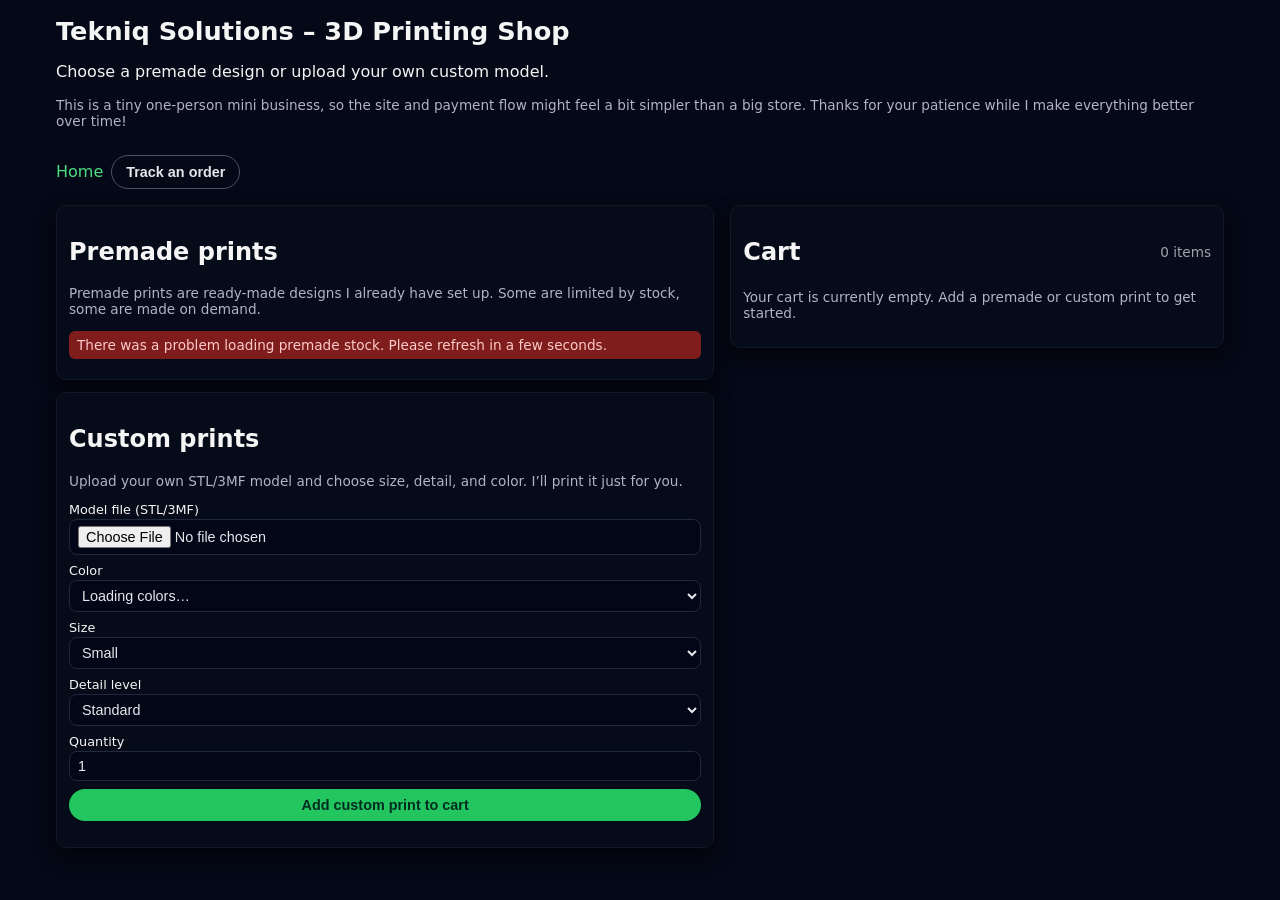
==== prints/index.html @ 1f6d51b4 "Remove maintenance.js script reference Removed the maintenance.js script reference from the HTML fil" ====
<!DOCTYPE html>
<html lang="en">
  <head>
    <meta charset="UTF-8" />
    <title>Tekniq Solutions – 3D Prints</title>
    <meta name="viewport" content="width=device-width, initial-scale=1" />
    <!-- file is in the SAME folder, so just style.css -->
    <link rel="stylesheet" href="style.css" />
  </head>
  <body>
    <div class="page">
      <header>
        <div class="header-top">
          <div>
            <h1>Tekniq Solutions – 3D Printing Shop</h1>
            <p>Choose a premade design or upload your own custom model.</p>
            <p class="helper-text small-header">
              This is a tiny one-person mini business, so the site and payment
              flow might feel a bit simpler than a big store. Thanks for your
              patience while I make everything better over time!
            </p>
          </div>
          <div class="header-actions">
            <a href="../" class="home-link">Home</a>
            <button id="open-tracking-btn" class="btn btn-ghost">
              Track an order
            </button>
          </div>
        </div>
      </header>

      <div class="grid">
        <!-- LEFT: Premade + Custom -->
        <main class="left-column">
          <!-- PREMADE INVENTORY -->
          <section class="card">
            <h2>Premade prints</h2>
            <p class="helper-text">
              Premade prints are ready-made designs I already have set up. Some
              are limited by stock, some are made on demand.
            </p>

            <div
              id="inventory-error"
              class="error-box"
              style="display: none;"
            >
              There was a problem loading premade stock. Please refresh in a
              few seconds.
            </div>

            <div id="premade-list"></div>
          </section>

          <!-- CUSTOM UPLOADS -->
          <section class="card">
            <h2>Custom prints</h2>
            <p class="helper-text">
              Upload your own STL/3MF model and choose size, detail, and color.
              I’ll print it just for you.
            </p>

            <div class="field-row">
              <label for="custom-file">Model file (STL/3MF)</label>
              <input
                type="file"
                id="custom-file"
                accept=".stl,.3mf,.obj,.zip"
              />
            </div>

            <div class="field-row">
              <label for="custom-color">Color</label>
              <select id="custom-color">
                <option value="">Loading colors…</option>
              </select>
            </div>

            <div class="field-row">
              <label for="custom-size">Size</label>
              <select id="custom-size">
                <option value="small">Small</option>
                <option value="medium">Medium (+$3)</option>
                <option value="large">Large (+$7)</option>
              </select>
            </div>

            <div class="field-row">
              <label for="custom-detail">Detail level</label>
              <select id="custom-detail">
                <option value="standard">Standard</option>
                <option value="high">High (+$2)</option>
                <option value="ultra">Ultra (+$5)</option>
              </select>
            </div>

            <div class="field-row">
              <label for="custom-qty">Quantity</label>
              <input
                type="number"
                id="custom-qty"
                value="1"
                min="1"
                step="1"
              />
            </div>

            <button id="add-custom-btn" class="btn btn-primary full-width">
              Add custom print to cart
            </button>

            <p id="custom-estimate-text" class="helper-text"></p>
          </section>
        </main>

        <!-- RIGHT: Cart + Contact -->
        <aside class="right-column">
          <section class="card cart-card">
            <div class="cart-header">
              <h2>Cart</h2>
              <span id="cart-count" class="cart-count">0 items</span>
            </div>

            <p id="empty-cart-note" class="helper-text">
              Your cart is currently empty. Add a premade or custom print to get
              started.
            </p>

            <div id="cart-items"></div>

            <div id="cart-summary" style="display: none;">
              <hr />

              <!-- SHIPPING INFO -->
              <div class="field-row">
                <label>Delivery</label>
                <p class="helper-text">
                  Shipping is available for all orders and is the default
                  delivery method. Local pickup in Worcester, MA may be
                  available for nearby customers by appointment only. To request
                  local pickup, mention it in the extra notes box when
                  submitting your order. Pickup details are provided after
                  purchase confirmation.
                </p>
                <input type="hidden" id="shipping-choice" value="shipping" />
              </div>

              <!-- EXPEDITE CHOICE -->
              <div class="field-row">
                <label for="expedite-choice">Order priority</label>
                <select id="expedite-choice">
                  <option value="none">
                    None (normal queue, no extra fee)
                  </option>
                  <option value="priority">
                    Priority – prints sooner (+ ~10%)
                  </option>
                  <option value="rush">Rush – ASAP (+ ~18%)</option>
                </select>
                <p class="helper-text">
                  Priority/rush fees help cover extra time, filament,
                  maintenance, and squeezing your print into my schedule sooner.
                </p>
              </div>

              <!-- PROMO CODE BOX -->
              <div class="promo-box">
                <label for="promo-code">Promo code</label>
                <div class="promo-row">
                  <input
                    type="text"
                    id="promo-code"
                    placeholder="Enter code"
                  />
                  <button
                    id="apply-promo-btn"
                    class="btn btn-primary"
                    type="button"
                  >
                    Apply
                  </button>
                  <button
                    id="clear-promo-btn"
                    class="btn btn-ghost"
                    type="button"
                  >
                    Clear
                  </button>
                </div>
                <!-- message directly under promo box -->
                <div id="promo-message" class="helper-text"></div>
              </div>

              <!-- SUMMARY ROWS -->
              <div class="summary-row">
                <span>Items subtotal</span>
                <span id="items-subtotal">$0.00</span>
              </div>

              <div
                class="summary-row"
                id="promo-row"
                style="display: none;"
              >
                <span>Promo discount</span>
                <span id="promo-discount-value"></span>
              </div>

              <div class="summary-row">
                <span>Shipping (estimate)</span>
                <span id="shipping-estimate">$0.00</span>
              </div>

              <div class="summary-row">
                <span>Expedite fee</span>
                <span id="expedite-fee">$0.00</span>
              </div>

              <div class="summary-row total">
                <strong>Total estimate</strong>
                <strong id="grand-total">$0.00</strong>
              </div>

              <hr />

              <!-- CUSTOMER INFO -->
              <h3>Contact & shipping</h3>

              <div class="field-row">
                <label for="customer-name">Name (required)</label>
                <input
                  type="text"
                  id="customer-name"
                  placeholder="Name for the order"
                  required
                />
              </div>

              <div class="field-row">
                <label for="customer-contact">Contact info (email or phone required)</label>
                <input
                  type="text"
                  id="customer-contact"
                  placeholder="Email or phone number"
                  required
                />
                <p class="helper-text">
                  I’ll use this to contact you about your order and send your
                  Square invoice.
                </p>
              </div>

              <div class="field-row">
                <label for="shipping-info">Shipping address (required)</label>
                <textarea
                  id="shipping-info"
                  rows="3"
                  placeholder="Full shipping address"
                  required
                ></textarea>
              </div>

              <div class="field-row">
                <label for="extra-notes">Extra notes (optional)</label>
                <textarea
                  id="extra-notes"
                  rows="3"
                  placeholder="Anything else I should know (deadlines, small tweaks, local pickup request in Worcester, MA, etc.)"
                ></textarea>
              </div>

              <!-- PAYMENT -->
              <h3>Payment</h3>
              <p class="helper-text">
                After you submit the order, I’ll send a Square invoice to the
                phone number or email you entered above.
              </p>

              <button
                id="submit-order-btn"
                class="btn btn-primary full-width"
                type="button"
              >
                Submit order
              </button>

              <p id="submit-message" class="helper-text"></p>
            </div>
          </section>
        </aside>
      </div>
    </div>

    <script src="script.js"></script>
  </body>
</html>
---- prints/style.css ----
/* ---- GLOBAL ---- */

* {
  box-sizing: border-box;
}

body {
  margin: 0;
  padding: 0;
  font-family: system-ui, -apple-system, BlinkMacSystemFont, "Segoe UI",
    sans-serif;
  background: #050816;
  color: #f5f5f5;
}

.page {
  max-width: 1200px;
  margin: 0 auto;
  padding: 16px;
}

/* ---- HEADER ---- */

header {
  margin-bottom: 16px;
}

.header-top {
  display: flex;
  align-items: flex-start;
  justify-content: space-between;
  gap: 12px;
  flex-wrap: wrap;
}

.header-top h1 {
  margin: 0 0 4px 0;
  font-size: 1.6rem;
}

.small-header {
  font-size: 0.85rem;
  color: #b3b3c7;
}

.header-actions {
  display: flex;
  gap: 8px;
  align-items: center;
}

.home-link {
  color: #4ade80;
  text-decoration: none;
  font-weight: 500;
}

.home-link:hover {
  text-decoration: underline;
}

/* ---- LAYOUT ---- */

.grid {
  display: grid;
  grid-template-columns: minmax(0, 2fr) minmax(0, 1.5fr);
  gap: 16px;
}

.left-column,
.right-column {
  display: flex;
  flex-direction: column;
  gap: 12px;
}

/* ---- CARDS ---- */

.card {
  background: #050b18;
  border-radius: 10px;
  padding: 12px;
  box-shadow: 0 8px 18px rgba(0, 0, 0, 0.55);
  border: 1px solid #111827;
}

.cart-card {
  position: sticky;
  top: 8px;
}

/* ---- TEXT / BADGES ---- */

.helper-text {
  font-size: 0.85rem;
  color: #b3b3c7;
  margin-top: 4px;
}

.error-text {
  font-size: 0.85rem;
  color: #fecaca;
  margin-top: 4px;
}

.success-text {
  font-size: 0.85rem;
  color: #bbf7d0;
  margin-top: 4px;
}

.error-box {
  background: #7f1d1d;
  color: #fecaca;
  padding: 6px 8px;
  border-radius: 6px;
  font-size: 0.85rem;
  margin-bottom: 8px;
}

.badge {
  display: inline-flex;
  align-items: center;
  justify-content: center;
  padding: 2px 8px;
  border-radius: 999px;
  font-size: 0.7rem;
  font-weight: 600;
  text-transform: uppercase;
  letter-spacing: 0.06em;
}

.badge-available {
  background: #065f46;
  color: #a7f3d0;
}

.badge-temp {
  background: #92400e;
  color: #ffedd5;
}

.badge-limited {
  background: #78350f;
  color: #fef3c7;
}

.badge-unavailable {
  background: #4b5563;
  color: #e5e7eb;
}

/* teal-ish stock label */
.premade-stock-label {
  display: inline-block;
  margin-top: 4px;
  padding: 2px 8px;
  border-radius: 999px;
  font-size: 0.7rem;
  text-transform: uppercase;
  letter-spacing: 0.08em;
  background: #0f766e;
  color: #ccfbf1;
}

/* ---- BUTTONS ---- */

.btn {
  border: none;
  border-radius: 999px;
  padding: 8px 14px;
  font-size: 0.9rem;
  font-weight: 600;
  cursor: pointer;
  transition: background 0.15s ease, transform 0.05s ease;
}

.btn-primary {
  background: #22c55e;
  color: #022c22;
}

.btn-primary:hover {
  background: #16a34a;
  transform: translateY(-1px);
}

.btn-ghost {
  background: transparent;
  color: #e5e7eb;
  border: 1px solid #4b5563;
}

.btn-ghost:hover {
  background: #111827;
}

.btn-danger {
  background: #b91c1c;
  color: #fee2e2;
  margin-left: 6px;
}

.btn-danger:hover {
  background: #991b1b;
}

.btn-circle {
  width: 24px;
  height: 24px;
  border-radius: 999px;
  border: 1px solid #4b5563;
  background: #020617;
  color: #e5e7eb;
  font-size: 0.8rem;
  display: inline-flex;
  align-items: center;
  justify-content: center;
  cursor: pointer;
  margin: 0 4px;
}

.btn-circle:hover {
  background: #111827;
}

.full-width {
  width: 100%;
}

/* ---- FORM FIELDS ---- */

.field-row {
  display: flex;
  flex-direction: column;
  margin-bottom: 8px;
}

.field-row label {
  font-size: 0.8rem;
  margin-bottom: 2px;
}

input[type="text"],
input[type="number"],
input[type="file"],
textarea,
select {
  background: #020617;
  border-radius: 8px;
  border: 1px solid #1e293b;
  padding: 6px 8px;
  color: #e5e7eb;
  font-size: 0.9rem;
}

input::placeholder,
textarea::placeholder {
  color: #6b7280;
}

textarea {
  resize: vertical;
}

/* ---- PREMADE LIST: 3-COLUMN GRID ---- */

#premade-list {
  display: grid;
  grid-template-columns: repeat(auto-fit, minmax(230px, 1fr));
  gap: 10px;
  margin-top: 8px;
  /* IMPORTANT: no internal scrolling */
  max-height: none;
  overflow: visible;
}

.premade-card {
  display: flex;
  flex-direction: column;
  justify-content: space-between;
  background: #020617;
  border-radius: 8px;
  padding: 8px;
  border: 1px solid #1f2937;
  min-height: 150px;
}

.premade-main h3 {
  margin: 0;
  font-size: 1rem;
}

.premade-price {
  font-size: 0.95rem;
  font-weight: 600;
  margin-top: 2px;
}

.premade-note {
  font-size: 0.78rem;
  color: #9ca3af;
  margin-top: 4px;
}

.premade-card .field-row {
  margin-bottom: 6px;
}

/* put right side controls below on small card */
.premade-card > div:last-child {
  margin-top: 6px;
}

/* ---- CART ---- */

.cart-header {
  display: flex;
  justify-content: space-between;
  align-items: center;
}

.cart-count {
  font-size: 0.85rem;
  color: #9ca3af;
}

#cart-items {
  margin-top: 8px;
  display: flex;
  flex-direction: column;
  gap: 6px;
}

.cart-item {
  display: flex;
  justify-content: space-between;
  gap: 6px;
  padding: 6px;
  border-radius: 8px;
  background: #020617;
  border: 1px solid #1f2937;
}

.cart-item-title {
  font-size: 0.9rem;
  font-weight: 500;
}

.cart-item-sub {
  font-size: 0.8rem;
  color: #9ca3af;
}

.cart-item-right {
  display: flex;
  align-items: center;
  gap: 4px;
}

.cart-item-price {
  font-size: 0.9rem;
  font-weight: 600;
  margin-left: 4px;
}

/* ---- SUMMARY ---- */

.summary-row {
  display: flex;
  justify-content: space-between;
  margin: 4px 0;
  font-size: 0.9rem;
}

.summary-row.total {
  margin-top: 6px;
  font-size: 1rem;
}

/* ---- PROMO BOX ---- */

.promo-box {
  margin-top: 4px;
  margin-bottom: 8px;
}

.promo-row {
  display: flex;
  gap: 6px;
  margin-top: 2px;
}

/* ---- PAYMENT ---- */

.payment-options {
  display: flex;
  flex-direction: column;
  gap: 4px;
  margin-bottom: 6px;
}

.radio-row {
  display: flex;
  align-items: center;
  gap: 6px;
  font-size: 0.9rem;
}

.radio-row input[type="radio"] {
  transform: scale(1.1);
}

.hidden {
  display: none;
}

/* ---- RESPONSIVE ---- */

@media (max-width: 900px) {
  .grid {
    grid-template-columns: 1fr;
  }

  .cart-card {
    position: static;
  }
}
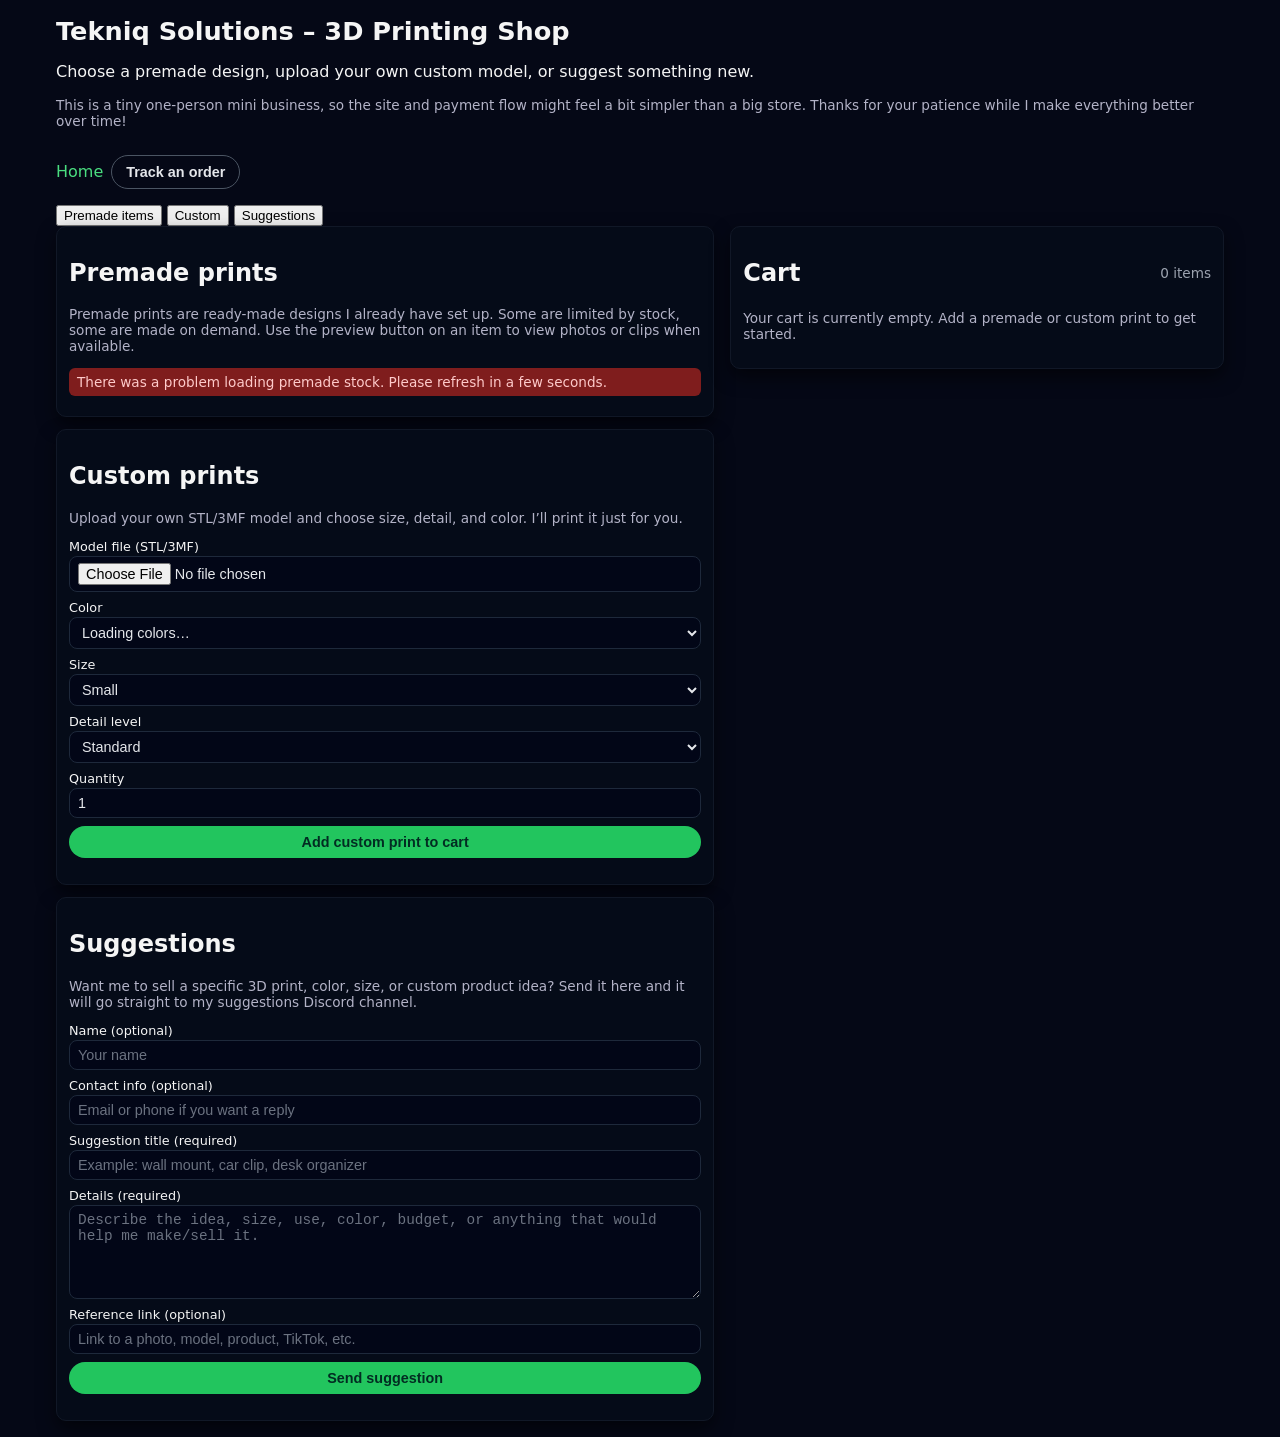
==== commit 8edcba79: "Update index.html" ====
--- a/prints/index.html
+++ b/prints/index.html
@@ -4,7 +4,6 @@
     <meta charset="UTF-8" />
     <title>Tekniq Solutions – 3D Prints</title>
     <meta name="viewport" content="width=device-width, initial-scale=1" />
-    <!-- file is in the SAME folder, so just style.css -->
     <link rel="stylesheet" href="style.css" />
   </head>
   <body>
@@ -13,7 +12,7 @@
         <div class="header-top">
           <div>
             <h1>Tekniq Solutions – 3D Printing Shop</h1>
-            <p>Choose a premade design or upload your own custom model.</p>
+            <p>Choose a premade design, upload your own custom model, or suggest something new.</p>
             <p class="helper-text small-header">
               This is a tiny one-person mini business, so the site and payment
               flow might feel a bit simpler than a big store. Thanks for your
@@ -29,22 +28,23 @@
         </div>
       </header>
 
+      <div class="shop-tabs" role="tablist" aria-label="Shop sections">
+        <button class="shop-tab active" data-tab="premade" type="button">Premade items</button>
+        <button class="shop-tab" data-tab="custom" type="button">Custom</button>
+        <button class="shop-tab" data-tab="suggestions" type="button">Suggestions</button>
+      </div>
+
       <div class="grid">
-        <!-- LEFT: Premade + Custom -->
         <main class="left-column">
-          <!-- PREMADE INVENTORY -->
-          <section class="card">
+          <section class="card tab-panel active" id="premade-panel" data-panel="premade">
             <h2>Premade prints</h2>
             <p class="helper-text">
               Premade prints are ready-made designs I already have set up. Some
-              are limited by stock, some are made on demand.
-            </p>
-
-            <div
-              id="inventory-error"
-              class="error-box"
-              style="display: none;"
-            >
+              are limited by stock, some are made on demand. Use the preview button
+              on an item to view photos or clips when available.
+            </p>
+
+            <div id="inventory-error" class="error-box" style="display: none;">
               There was a problem loading premade stock. Please refresh in a
               few seconds.
             </div>
@@ -52,8 +52,7 @@
             <div id="premade-list"></div>
           </section>
 
-          <!-- CUSTOM UPLOADS -->
-          <section class="card">
+          <section class="card tab-panel" id="custom-panel" data-panel="custom">
             <h2>Custom prints</h2>
             <p class="helper-text">
               Upload your own STL/3MF model and choose size, detail, and color.
@@ -62,11 +61,7 @@
 
             <div class="field-row">
               <label for="custom-file">Model file (STL/3MF)</label>
-              <input
-                type="file"
-                id="custom-file"
-                accept=".stl,.3mf,.obj,.zip"
-              />
+              <input type="file" id="custom-file" accept=".stl,.3mf,.obj,.zip" />
             </div>
 
             <div class="field-row">
@@ -96,13 +91,7 @@
 
             <div class="field-row">
               <label for="custom-qty">Quantity</label>
-              <input
-                type="number"
-                id="custom-qty"
-                value="1"
-                min="1"
-                step="1"
-              />
+              <input type="number" id="custom-qty" value="1" min="1" step="1" />
             </div>
 
             <button id="add-custom-btn" class="btn btn-primary full-width">
@@ -111,9 +100,46 @@
 
             <p id="custom-estimate-text" class="helper-text"></p>
           </section>
+
+          <section class="card tab-panel" id="suggestions-panel" data-panel="suggestions">
+            <h2>Suggestions</h2>
+            <p class="helper-text">
+              Want me to sell a specific 3D print, color, size, or custom product idea?
+              Send it here and it will go straight to my suggestions Discord channel.
+            </p>
+
+            <div class="field-row">
+              <label for="suggestion-name">Name (optional)</label>
+              <input type="text" id="suggestion-name" placeholder="Your name" />
+            </div>
+
+            <div class="field-row">
+              <label for="suggestion-contact">Contact info (optional)</label>
+              <input type="text" id="suggestion-contact" placeholder="Email or phone if you want a reply" />
+            </div>
+
+            <div class="field-row">
+              <label for="suggestion-title">Suggestion title (required)</label>
+              <input type="text" id="suggestion-title" placeholder="Example: wall mount, car clip, desk organizer" />
+            </div>
+
+            <div class="field-row">
+              <label for="suggestion-details">Details (required)</label>
+              <textarea id="suggestion-details" rows="5" placeholder="Describe the idea, size, use, color, budget, or anything that would help me make/sell it."></textarea>
+            </div>
+
+            <div class="field-row">
+              <label for="suggestion-link">Reference link (optional)</label>
+              <input type="text" id="suggestion-link" placeholder="Link to a photo, model, product, TikTok, etc." />
+            </div>
+
+            <button id="submit-suggestion-btn" class="btn btn-primary full-width" type="button">
+              Send suggestion
+            </button>
+            <p id="suggestion-message" class="helper-text"></p>
+          </section>
         </main>
 
-        <!-- RIGHT: Cart + Contact -->
         <aside class="right-column">
           <section class="card cart-card">
             <div class="cart-header">
@@ -131,7 +157,6 @@
             <div id="cart-summary" style="display: none;">
               <hr />
 
-              <!-- SHIPPING INFO -->
               <div class="field-row">
                 <label>Delivery</label>
                 <p class="helper-text">
@@ -145,16 +170,11 @@
                 <input type="hidden" id="shipping-choice" value="shipping" />
               </div>
 
-              <!-- EXPEDITE CHOICE -->
               <div class="field-row">
                 <label for="expedite-choice">Order priority</label>
                 <select id="expedite-choice">
-                  <option value="none">
-                    None (normal queue, no extra fee)
-                  </option>
-                  <option value="priority">
-                    Priority – prints sooner (+ ~10%)
-                  </option>
+                  <option value="none">None (normal queue, no extra fee)</option>
+                  <option value="priority">Priority – prints sooner (+ ~10%)</option>
                   <option value="rush">Rush – ASAP (+ ~18%)</option>
                 </select>
                 <p class="helper-text">
@@ -163,45 +183,22 @@
                 </p>
               </div>
 
-              <!-- PROMO CODE BOX -->
               <div class="promo-box">
                 <label for="promo-code">Promo code</label>
                 <div class="promo-row">
-                  <input
-                    type="text"
-                    id="promo-code"
-                    placeholder="Enter code"
-                  />
-                  <button
-                    id="apply-promo-btn"
-                    class="btn btn-primary"
-                    type="button"
-                  >
-                    Apply
-                  </button>
-                  <button
-                    id="clear-promo-btn"
-                    class="btn btn-ghost"
-                    type="button"
-                  >
-                    Clear
-                  </button>
+                  <input type="text" id="promo-code" placeholder="Enter code" />
+                  <button id="apply-promo-btn" class="btn btn-primary" type="button">Apply</button>
+                  <button id="clear-promo-btn" class="btn btn-ghost" type="button">Clear</button>
                 </div>
-                <!-- message directly under promo box -->
                 <div id="promo-message" class="helper-text"></div>
               </div>
 
-              <!-- SUMMARY ROWS -->
               <div class="summary-row">
                 <span>Items subtotal</span>
                 <span id="items-subtotal">$0.00</span>
               </div>
 
-              <div
-                class="summary-row"
-                id="promo-row"
-                style="display: none;"
-              >
+              <div class="summary-row" id="promo-row" style="display: none;">
                 <span>Promo discount</span>
                 <span id="promo-discount-value"></span>
               </div>
@@ -223,27 +220,16 @@
 
               <hr />
 
-              <!-- CUSTOMER INFO -->
               <h3>Contact & shipping</h3>
 
               <div class="field-row">
                 <label for="customer-name">Name (required)</label>
-                <input
-                  type="text"
-                  id="customer-name"
-                  placeholder="Name for the order"
-                  required
-                />
+                <input type="text" id="customer-name" placeholder="Name for the order" required />
               </div>
 
               <div class="field-row">
                 <label for="customer-contact">Contact info (email or phone required)</label>
-                <input
-                  type="text"
-                  id="customer-contact"
-                  placeholder="Email or phone number"
-                  required
-                />
+                <input type="text" id="customer-contact" placeholder="Email or phone number" required />
                 <p class="helper-text">
                   I’ll use this to contact you about your order and send your
                   Square invoice.
@@ -252,35 +238,21 @@
 
               <div class="field-row">
                 <label for="shipping-info">Shipping address (required)</label>
-                <textarea
-                  id="shipping-info"
-                  rows="3"
-                  placeholder="Full shipping address"
-                  required
-                ></textarea>
+                <textarea id="shipping-info" rows="3" placeholder="Full shipping address" required></textarea>
               </div>
 
               <div class="field-row">
                 <label for="extra-notes">Extra notes (optional)</label>
-                <textarea
-                  id="extra-notes"
-                  rows="3"
-                  placeholder="Anything else I should know (deadlines, small tweaks, local pickup request in Worcester, MA, etc.)"
-                ></textarea>
-              </div>
-
-              <!-- PAYMENT -->
+                <textarea id="extra-notes" rows="3" placeholder="Anything else I should know (deadlines, small tweaks, local pickup request in Worcester, MA, etc.)"></textarea>
+              </div>
+
               <h3>Payment</h3>
               <p class="helper-text">
                 After you submit the order, I’ll send a Square invoice to the
                 phone number or email you entered above.
               </p>
 
-              <button
-                id="submit-order-btn"
-                class="btn btn-primary full-width"
-                type="button"
-              >
+              <button id="submit-order-btn" class="btn btn-primary full-width" type="button">
                 Submit order
               </button>
 
@@ -291,6 +263,27 @@
       </div>
     </div>
 
+    <div id="preview-modal" class="modal-backdrop hidden" aria-hidden="true">
+      <div class="modal-card" role="dialog" aria-modal="true" aria-labelledby="preview-title">
+        <div class="modal-header">
+          <h2 id="preview-title">Print preview</h2>
+          <button id="close-preview-btn" class="btn btn-ghost" type="button">Close</button>
+        </div>
+        <p id="preview-copy" class="helper-text"></p>
+        <div class="preview-actions">
+          <a id="preview-folder-link" class="btn btn-primary" href="#" target="_blank" rel="noopener noreferrer">
+            Open preview folder
+          </a>
+          <a id="preview-search-link" class="btn btn-ghost" href="#" target="_blank" rel="noopener noreferrer">
+            Search item name
+          </a>
+        </div>
+        <p class="helper-text">
+          Preview photos/clips should be uploaded to the Google Drive folder using the same name as the item.
+        </p>
+      </div>
+    </div>
+
     <script src="script.js"></script>
   </body>
 </html>
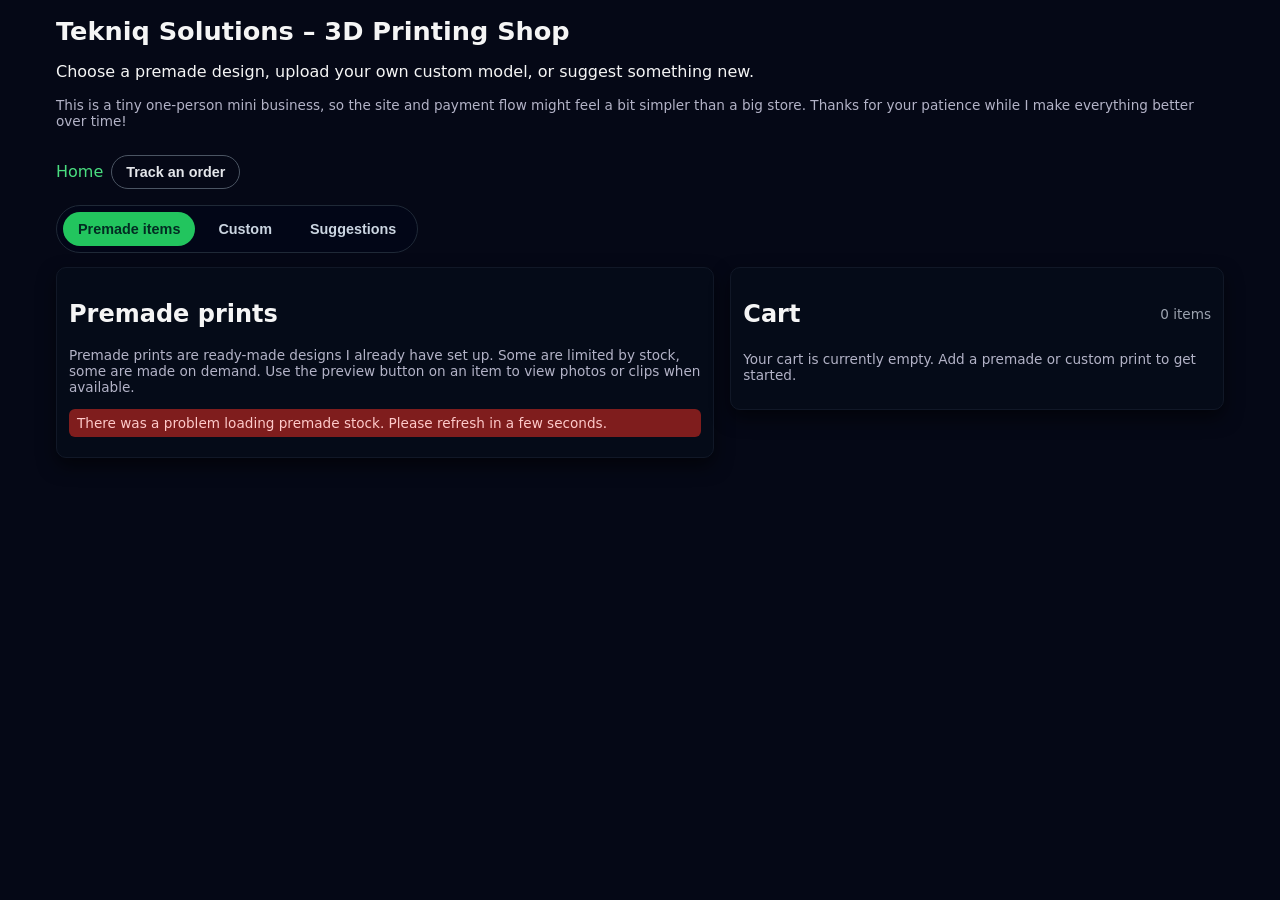
==== commit f616d2b4: "Update shipping and preview modal text" ====
--- a/prints/index.html
+++ b/prints/index.html
@@ -178,8 +178,8 @@
                   <option value="rush">Rush – ASAP (+ ~18%)</option>
                 </select>
                 <p class="helper-text">
-                  Priority/rush fees help cover extra time, filament,
-                  maintenance, and squeezing your print into my schedule sooner.
+                  Shipping is $15 normally, $20 for priority, and $25 for rush.
+                  Priority/rush also adds a small item-price fee for faster queue handling.
                 </p>
               </div>
 
@@ -204,7 +204,7 @@
               </div>
 
               <div class="summary-row">
-                <span>Shipping (estimate)</span>
+                <span>Shipping</span>
                 <span id="shipping-estimate">$0.00</span>
               </div>
 
@@ -214,7 +214,7 @@
               </div>
 
               <div class="summary-row total">
-                <strong>Total estimate</strong>
+                <strong>Total</strong>
                 <strong id="grand-total">$0.00</strong>
               </div>
 
@@ -264,23 +264,23 @@
     </div>
 
     <div id="preview-modal" class="modal-backdrop hidden" aria-hidden="true">
-      <div class="modal-card" role="dialog" aria-modal="true" aria-labelledby="preview-title">
+      <div class="modal-card preview-modal-card" role="dialog" aria-modal="true" aria-labelledby="preview-title">
         <div class="modal-header">
           <h2 id="preview-title">Print preview</h2>
-          <button id="close-preview-btn" class="btn btn-ghost" type="button">Close</button>
+          <button id="close-preview-btn" class="modal-x-btn" type="button" aria-label="Close preview">×</button>
         </div>
+
+        <div id="preview-loading" class="helper-text">Loading preview files…</div>
+
+        <div id="preview-viewer" class="preview-viewer hidden">
+          <button id="preview-prev-btn" class="preview-nav-btn preview-nav-left" type="button" aria-label="Previous preview">‹</button>
+          <div id="preview-media-wrap" class="preview-media-wrap"></div>
+          <button id="preview-next-btn" class="preview-nav-btn preview-nav-right" type="button" aria-label="Next preview">›</button>
+        </div>
+
+        <div id="preview-thumbs" class="preview-thumbs hidden"></div>
+
         <p id="preview-copy" class="helper-text"></p>
-        <div class="preview-actions">
-          <a id="preview-folder-link" class="btn btn-primary" href="#" target="_blank" rel="noopener noreferrer">
-            Open preview folder
-          </a>
-          <a id="preview-search-link" class="btn btn-ghost" href="#" target="_blank" rel="noopener noreferrer">
-            Search item name
-          </a>
-        </div>
-        <p class="helper-text">
-          Preview photos/clips should be uploaded to the Google Drive folder using the same name as the item.
-        </p>
       </div>
     </div>
 
--- a/prints/style.css
+++ b/prints/style.css
@@ -150,7 +150,6 @@
   color: #e5e7eb;
 }
 
-/* teal-ish stock label */
 .premade-stock-label {
   display: inline-block;
   margin-top: 4px;
@@ -263,14 +262,13 @@
   resize: vertical;
 }
 
-/* ---- PREMADE LIST: 3-COLUMN GRID ---- */
+/* ---- PREMADE LIST ---- */
 
 #premade-list {
   display: grid;
   grid-template-columns: repeat(auto-fit, minmax(230px, 1fr));
   gap: 10px;
   margin-top: 8px;
-  /* IMPORTANT: no internal scrolling */
   max-height: none;
   overflow: visible;
 }
@@ -307,7 +305,6 @@
   margin-bottom: 6px;
 }
 
-/* put right side controls below on small card */
 .premade-card > div:last-child {
   margin-top: 6px;
 }
@@ -426,3 +423,129 @@
     position: static;
   }
 }
+
+/* ---- SHOP TABS ---- */
+
+.shop-tabs {
+  display: flex;
+  gap: 8px;
+  flex-wrap: wrap;
+  margin: 0 0 14px 0;
+  padding: 6px;
+  border-radius: 999px;
+  background: #020617;
+  border: 1px solid #1f2937;
+  width: fit-content;
+  max-width: 100%;
+}
+
+.shop-tab {
+  border: 1px solid transparent;
+  border-radius: 999px;
+  padding: 8px 14px;
+  background: transparent;
+  color: #cbd5e1;
+  font-size: 0.9rem;
+  font-weight: 700;
+  cursor: pointer;
+}
+
+.shop-tab:hover {
+  background: #111827;
+}
+
+.shop-tab.active {
+  background: #22c55e;
+  color: #022c22;
+}
+
+.tab-panel {
+  display: none;
+}
+
+.tab-panel.active {
+  display: block;
+}
+
+/* ---- PREVIEW BUTTON / MODAL ---- */
+
+.premade-top-row {
+  display: flex;
+  align-items: flex-start;
+  justify-content: space-between;
+  gap: 8px;
+}
+
+.btn-small {
+  padding: 4px 10px;
+  font-size: 0.75rem;
+}
+
+.preview-btn {
+  flex: 0 0 auto;
+}
+
+.modal-backdrop {
+  position: fixed;
+  inset: 0;
+  z-index: 50;
+  background: rgba(0, 0, 0, 0.72);
+  display: flex;
+  align-items: center;
+  justify-content: center;
+  padding: 16px;
+}
+
+.modal-card {
+  width: min(560px, 100%);
+  background: #050b18;
+  border: 1px solid #1f2937;
+  border-radius: 14px;
+  box-shadow: 0 18px 50px rgba(0, 0, 0, 0.7);
+  padding: 16px;
+}
+
+.modal-header {
+  display: flex;
+  align-items: center;
+  justify-content: space-between;
+  gap: 10px;
+}
+
+.modal-header h2 {
+  margin: 0;
+}
+
+.preview-actions {
+  display: flex;
+  gap: 8px;
+  flex-wrap: wrap;
+  margin-top: 12px;
+}
+
+.preview-actions a {
+  text-decoration: none;
+  display: inline-flex;
+  align-items: center;
+  justify-content: center;
+}
+
+/* Keeps preview popup hidden until a Preview button is clicked. */
+.modal-backdrop.hidden {
+  display: none !important;
+}
+
+@media (max-width: 600px) {
+  .shop-tabs {
+    width: 100%;
+    border-radius: 14px;
+  }
+
+  .shop-tab {
+    flex: 1 1 100%;
+  }
+
+  .premade-top-row {
+    align-items: center;
+  }
+}
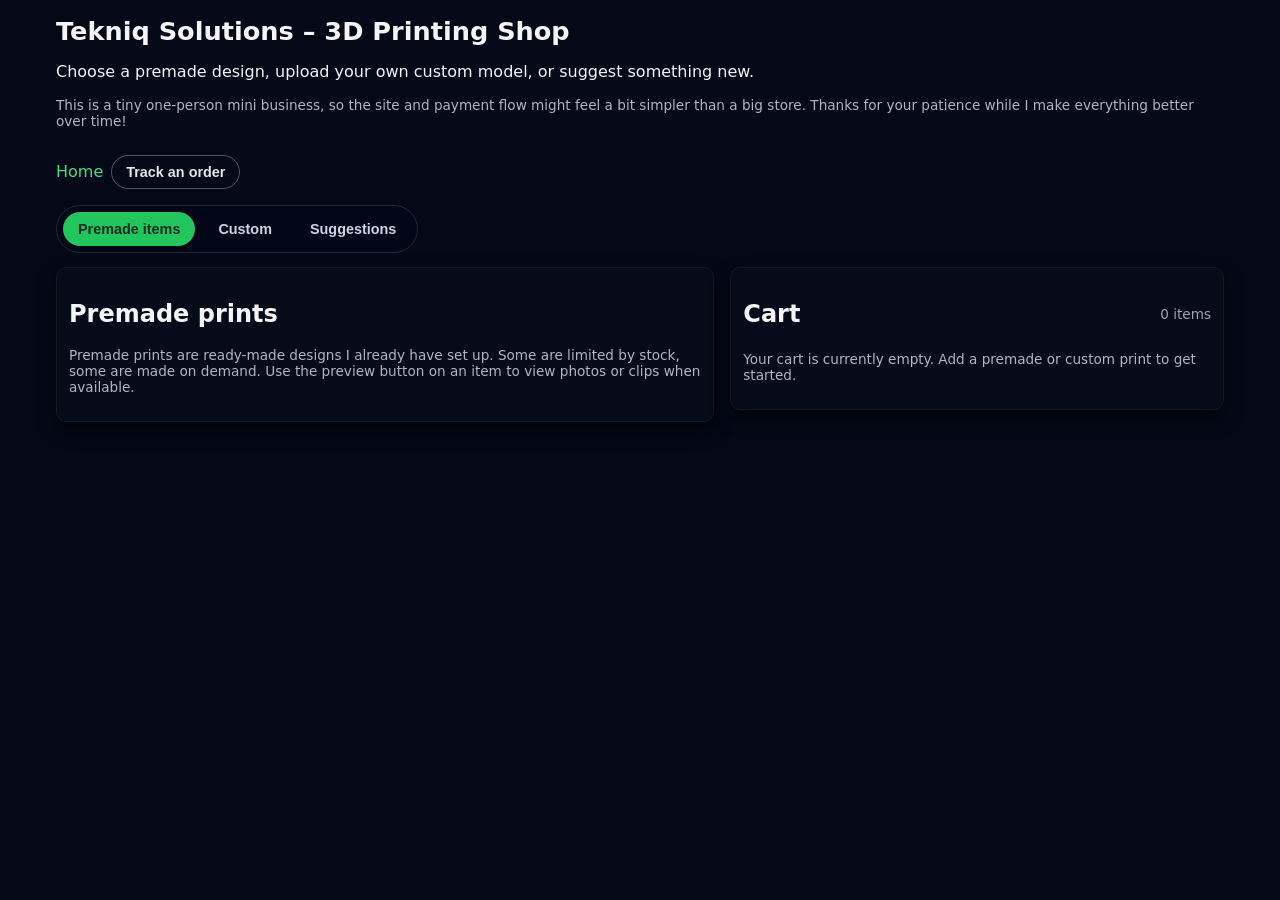
==== commit 04c383d9: "Refactor HTML structure and improve readability" ====
--- a/prints/index.html
+++ b/prints/index.html
@@ -6,22 +6,27 @@
     <meta name="viewport" content="width=device-width, initial-scale=1" />
     <link rel="stylesheet" href="style.css" />
   </head>
+
   <body>
     <div class="page">
       <header>
         <div class="header-top">
           <div>
             <h1>Tekniq Solutions – 3D Printing Shop</h1>
-            <p>Choose a premade design, upload your own custom model, or suggest something new.</p>
+            <p>
+              Choose a premade design, upload your own custom model, or suggest
+              something new.
+            </p>
             <p class="helper-text small-header">
               This is a tiny one-person mini business, so the site and payment
               flow might feel a bit simpler than a big store. Thanks for your
               patience while I make everything better over time!
             </p>
           </div>
+
           <div class="header-actions">
             <a href="../" class="home-link">Home</a>
-            <button id="open-tracking-btn" class="btn btn-ghost">
+            <button id="open-tracking-btn" class="btn btn-ghost" type="button">
               Track an order
             </button>
           </div>
@@ -29,30 +34,52 @@
       </header>
 
       <div class="shop-tabs" role="tablist" aria-label="Shop sections">
-        <button class="shop-tab active" data-tab="premade" type="button">Premade items</button>
-        <button class="shop-tab" data-tab="custom" type="button">Custom</button>
-        <button class="shop-tab" data-tab="suggestions" type="button">Suggestions</button>
+        <button
+          class="shop-tab active"
+          data-tab="premade"
+          type="button"
+        >
+          Premade items
+        </button>
+        <button class="shop-tab" data-tab="custom" type="button">
+          Custom
+        </button>
+        <button class="shop-tab" data-tab="suggestions" type="button">
+          Suggestions
+        </button>
       </div>
 
       <div class="grid">
         <main class="left-column">
-          <section class="card tab-panel active" id="premade-panel" data-panel="premade">
+          <section
+            class="card tab-panel active"
+            id="premade-panel"
+            data-panel="premade"
+          >
             <h2>Premade prints</h2>
             <p class="helper-text">
               Premade prints are ready-made designs I already have set up. Some
-              are limited by stock, some are made on demand. Use the preview button
-              on an item to view photos or clips when available.
-            </p>
-
-            <div id="inventory-error" class="error-box" style="display: none;">
-              There was a problem loading premade stock. Please refresh in a
-              few seconds.
+              are limited by stock, some are made on demand. Use the preview
+              button on an item to view photos or clips when available.
+            </p>
+
+            <div
+              id="inventory-error"
+              class="error-box"
+              style="display: none;"
+            >
+              There was a problem loading premade stock. Please refresh in a few
+              seconds.
             </div>
 
             <div id="premade-list"></div>
           </section>
 
-          <section class="card tab-panel" id="custom-panel" data-panel="custom">
+          <section
+            class="card tab-panel"
+            id="custom-panel"
+            data-panel="custom"
+          >
             <h2>Custom prints</h2>
             <p class="helper-text">
               Upload your own STL/3MF model and choose size, detail, and color.
@@ -61,7 +88,11 @@
 
             <div class="field-row">
               <label for="custom-file">Model file (STL/3MF)</label>
-              <input type="file" id="custom-file" accept=".stl,.3mf,.obj,.zip" />
+              <input
+                type="file"
+                id="custom-file"
+                accept=".stl,.3mf,.obj,.zip"
+              />
             </div>
 
             <div class="field-row">
@@ -91,7 +122,13 @@
 
             <div class="field-row">
               <label for="custom-qty">Quantity</label>
-              <input type="number" id="custom-qty" value="1" min="1" step="1" />
+              <input
+                type="number"
+                id="custom-qty"
+                value="1"
+                min="1"
+                step="1"
+              />
             </div>
 
             <button id="add-custom-btn" class="btn btn-primary full-width">
@@ -101,41 +138,71 @@
             <p id="custom-estimate-text" class="helper-text"></p>
           </section>
 
-          <section class="card tab-panel" id="suggestions-panel" data-panel="suggestions">
+          <section
+            class="card tab-panel"
+            id="suggestions-panel"
+            data-panel="suggestions"
+          >
             <h2>Suggestions</h2>
             <p class="helper-text">
-              Want me to sell a specific 3D print, color, size, or custom product idea?
-              Send it here and it will go straight to my suggestions Discord channel.
+              Want me to sell a specific 3D print, color, size, or custom
+              product idea? Send it here and it will go straight to my
+              suggestions Discord channel.
             </p>
 
             <div class="field-row">
               <label for="suggestion-name">Name (optional)</label>
-              <input type="text" id="suggestion-name" placeholder="Your name" />
+              <input
+                type="text"
+                id="suggestion-name"
+                placeholder="Your name"
+              />
             </div>
 
             <div class="field-row">
               <label for="suggestion-contact">Contact info (optional)</label>
-              <input type="text" id="suggestion-contact" placeholder="Email or phone if you want a reply" />
+              <input
+                type="text"
+                id="suggestion-contact"
+                placeholder="Email or phone if you want a reply"
+              />
             </div>
 
             <div class="field-row">
               <label for="suggestion-title">Suggestion title (required)</label>
-              <input type="text" id="suggestion-title" placeholder="Example: wall mount, car clip, desk organizer" />
+              <input
+                type="text"
+                id="suggestion-title"
+                placeholder="Example: wall mount, car clip, desk organizer"
+              />
             </div>
 
             <div class="field-row">
               <label for="suggestion-details">Details (required)</label>
-              <textarea id="suggestion-details" rows="5" placeholder="Describe the idea, size, use, color, budget, or anything that would help me make/sell it."></textarea>
+              <textarea
+                id="suggestion-details"
+                rows="5"
+                placeholder="Describe the idea, size, use, color, budget, or anything that would help me make/sell it."
+              ></textarea>
             </div>
 
             <div class="field-row">
               <label for="suggestion-link">Reference link (optional)</label>
-              <input type="text" id="suggestion-link" placeholder="Link to a photo, model, product, TikTok, etc." />
-            </div>
-
-            <button id="submit-suggestion-btn" class="btn btn-primary full-width" type="button">
+              <input
+                type="text"
+                id="suggestion-link"
+                placeholder="Link to a photo, model, product, TikTok, etc."
+              />
+            </div>
+
+            <button
+              id="submit-suggestion-btn"
+              class="btn btn-primary full-width"
+              type="button"
+            >
               Send suggestion
             </button>
+
             <p id="suggestion-message" class="helper-text"></p>
           </section>
         </main>
@@ -173,22 +240,45 @@
               <div class="field-row">
                 <label for="expedite-choice">Order priority</label>
                 <select id="expedite-choice">
-                  <option value="none">None (normal queue, no extra fee)</option>
-                  <option value="priority">Priority – prints sooner (+ ~10%)</option>
-                  <option value="rush">Rush – ASAP (+ ~18%)</option>
+                  <option value="none">
+                    None — normal queue, $15 shipping
+                  </option>
+                  <option value="priority">
+                    Priority — prints sooner, $20 shipping + 10%
+                  </option>
+                  <option value="rush">
+                    Rush — ASAP, $25 shipping + 18%
+                  </option>
                 </select>
                 <p class="helper-text">
                   Shipping is $15 normally, $20 for priority, and $25 for rush.
-                  Priority/rush also adds a small item-price fee for faster queue handling.
+                  Priority/rush also adds a small item-price fee for faster
+                  queue handling.
                 </p>
               </div>
 
               <div class="promo-box">
                 <label for="promo-code">Promo code</label>
                 <div class="promo-row">
-                  <input type="text" id="promo-code" placeholder="Enter code" />
-                  <button id="apply-promo-btn" class="btn btn-primary" type="button">Apply</button>
-                  <button id="clear-promo-btn" class="btn btn-ghost" type="button">Clear</button>
+                  <input
+                    type="text"
+                    id="promo-code"
+                    placeholder="Enter code"
+                  />
+                  <button
+                    id="apply-promo-btn"
+                    class="btn btn-primary"
+                    type="button"
+                  >
+                    Apply
+                  </button>
+                  <button
+                    id="clear-promo-btn"
+                    class="btn btn-ghost"
+                    type="button"
+                  >
+                    Clear
+                  </button>
                 </div>
                 <div id="promo-message" class="helper-text"></div>
               </div>
@@ -224,12 +314,24 @@
 
               <div class="field-row">
                 <label for="customer-name">Name (required)</label>
-                <input type="text" id="customer-name" placeholder="Name for the order" required />
-              </div>
-
-              <div class="field-row">
-                <label for="customer-contact">Contact info (email or phone required)</label>
-                <input type="text" id="customer-contact" placeholder="Email or phone number" required />
+                <input
+                  type="text"
+                  id="customer-name"
+                  placeholder="Name for the order"
+                  required
+                />
+              </div>
+
+              <div class="field-row">
+                <label for="customer-contact">
+                  Contact info (email or phone required)
+                </label>
+                <input
+                  type="text"
+                  id="customer-contact"
+                  placeholder="Email or phone number"
+                  required
+                />
                 <p class="helper-text">
                   I’ll use this to contact you about your order and send your
                   Square invoice.
@@ -238,12 +340,21 @@
 
               <div class="field-row">
                 <label for="shipping-info">Shipping address (required)</label>
-                <textarea id="shipping-info" rows="3" placeholder="Full shipping address" required></textarea>
+                <textarea
+                  id="shipping-info"
+                  rows="3"
+                  placeholder="Full shipping address"
+                  required
+                ></textarea>
               </div>
 
               <div class="field-row">
                 <label for="extra-notes">Extra notes (optional)</label>
-                <textarea id="extra-notes" rows="3" placeholder="Anything else I should know (deadlines, small tweaks, local pickup request in Worcester, MA, etc.)"></textarea>
+                <textarea
+                  id="extra-notes"
+                  rows="3"
+                  placeholder="Anything else I should know (deadlines, small tweaks, local pickup request in Worcester, MA, etc.)"
+                ></textarea>
               </div>
 
               <h3>Payment</h3>
@@ -252,7 +363,11 @@
                 phone number or email you entered above.
               </p>
 
-              <button id="submit-order-btn" class="btn btn-primary full-width" type="button">
+              <button
+                id="submit-order-btn"
+                class="btn btn-primary full-width"
+                type="button"
+              >
                 Submit order
               </button>
 
@@ -264,18 +379,48 @@
     </div>
 
     <div id="preview-modal" class="modal-backdrop hidden" aria-hidden="true">
-      <div class="modal-card preview-modal-card" role="dialog" aria-modal="true" aria-labelledby="preview-title">
+      <div
+        class="modal-card preview-modal-card"
+        role="dialog"
+        aria-modal="true"
+        aria-labelledby="preview-title"
+      >
         <div class="modal-header">
           <h2 id="preview-title">Print preview</h2>
-          <button id="close-preview-btn" class="modal-x-btn" type="button" aria-label="Close preview">×</button>
+          <button
+            id="close-preview-btn"
+            class="modal-x-btn"
+            type="button"
+            aria-label="Close preview"
+          >
+            ×
+          </button>
         </div>
 
-        <div id="preview-loading" class="helper-text">Loading preview files…</div>
+        <div id="preview-loading" class="helper-text">
+          Loading preview files…
+        </div>
 
         <div id="preview-viewer" class="preview-viewer hidden">
-          <button id="preview-prev-btn" class="preview-nav-btn preview-nav-left" type="button" aria-label="Previous preview">‹</button>
+          <button
+            id="preview-prev-btn"
+            class="preview-nav-btn preview-nav-left"
+            type="button"
+            aria-label="Previous preview"
+          >
+            ‹
+          </button>
+
           <div id="preview-media-wrap" class="preview-media-wrap"></div>
-          <button id="preview-next-btn" class="preview-nav-btn preview-nav-right" type="button" aria-label="Next preview">›</button>
+
+          <button
+            id="preview-next-btn"
+            class="preview-nav-btn preview-nav-right"
+            type="button"
+            aria-label="Next preview"
+          >
+            ›
+          </button>
         </div>
 
         <div id="preview-thumbs" class="preview-thumbs hidden"></div>
--- a/prints/style.css
+++ b/prints/style.css
@@ -530,7 +530,6 @@
   justify-content: center;
 }
 
-/* Keeps preview popup hidden until a Preview button is clicked. */
 .modal-backdrop.hidden {
   display: none !important;
 }
@@ -549,3 +548,139 @@
     align-items: center;
   }
 }
+
+/* ---- IN-SITE PREVIEW CAROUSEL ---- */
+
+.preview-modal-card {
+  width: min(980px, 96vw);
+  max-height: 92vh;
+  overflow: hidden;
+  display: flex;
+  flex-direction: column;
+}
+
+.modal-x-btn {
+  border: none;
+  background: transparent;
+  color: #e5e7eb;
+  font-size: 2rem;
+  line-height: 1;
+  cursor: pointer;
+  padding: 4px 8px;
+}
+
+.modal-x-btn:hover {
+  color: #ffffff;
+}
+
+.preview-viewer {
+  position: relative;
+  margin-top: 12px;
+  border: 1px solid #1f2937;
+  border-radius: 14px;
+  background: #020617;
+  min-height: 360px;
+  display: flex;
+  align-items: center;
+  justify-content: center;
+  overflow: hidden;
+}
+
+.preview-media-wrap {
+  width: 100%;
+  height: min(62vh, 620px);
+  display: flex;
+  align-items: center;
+  justify-content: center;
+  background: #020617;
+}
+
+.preview-main-media {
+  max-width: 100%;
+  max-height: 100%;
+  object-fit: contain;
+  display: block;
+}
+
+.preview-nav-btn {
+  position: absolute;
+  top: 50%;
+  transform: translateY(-50%);
+  z-index: 3;
+  width: 46px;
+  height: 62px;
+  border: none;
+  background: rgba(2, 6, 23, 0.65);
+  color: #f8fafc;
+  font-size: 3rem;
+  line-height: 1;
+  cursor: pointer;
+  display: flex;
+  align-items: center;
+  justify-content: center;
+}
+
+.preview-nav-btn:hover {
+  background: rgba(34, 197, 94, 0.85);
+  color: #022c22;
+}
+
+.preview-nav-left {
+  left: 0;
+  border-radius: 0 12px 12px 0;
+}
+
+.preview-nav-right {
+  right: 0;
+  border-radius: 12px 0 0 12px;
+}
+
+.preview-thumbs {
+  display: flex;
+  gap: 8px;
+  overflow-x: auto;
+  padding: 10px 2px 2px;
+}
+
+.preview-thumb {
+  flex: 0 0 auto;
+  width: 86px;
+  height: 64px;
+  border: 2px solid #1f2937;
+  border-radius: 8px;
+  background: #020617;
+  color: #e5e7eb;
+  cursor: pointer;
+  overflow: hidden;
+  display: flex;
+  align-items: center;
+  justify-content: center;
+  font-weight: 700;
+}
+
+.preview-thumb.active {
+  border-color: #22c55e;
+}
+
+.preview-thumb img {
+  width: 100%;
+  height: 100%;
+  object-fit: cover;
+  display: block;
+}
+
+@media (max-width: 600px) {
+  .preview-viewer {
+    min-height: 260px;
+  }
+
+  .preview-media-wrap {
+    height: min(55vh, 420px);
+  }
+
+  .preview-nav-btn {
+    width: 38px;
+    height: 52px;
+    font-size: 2.4rem;
+  }
+}
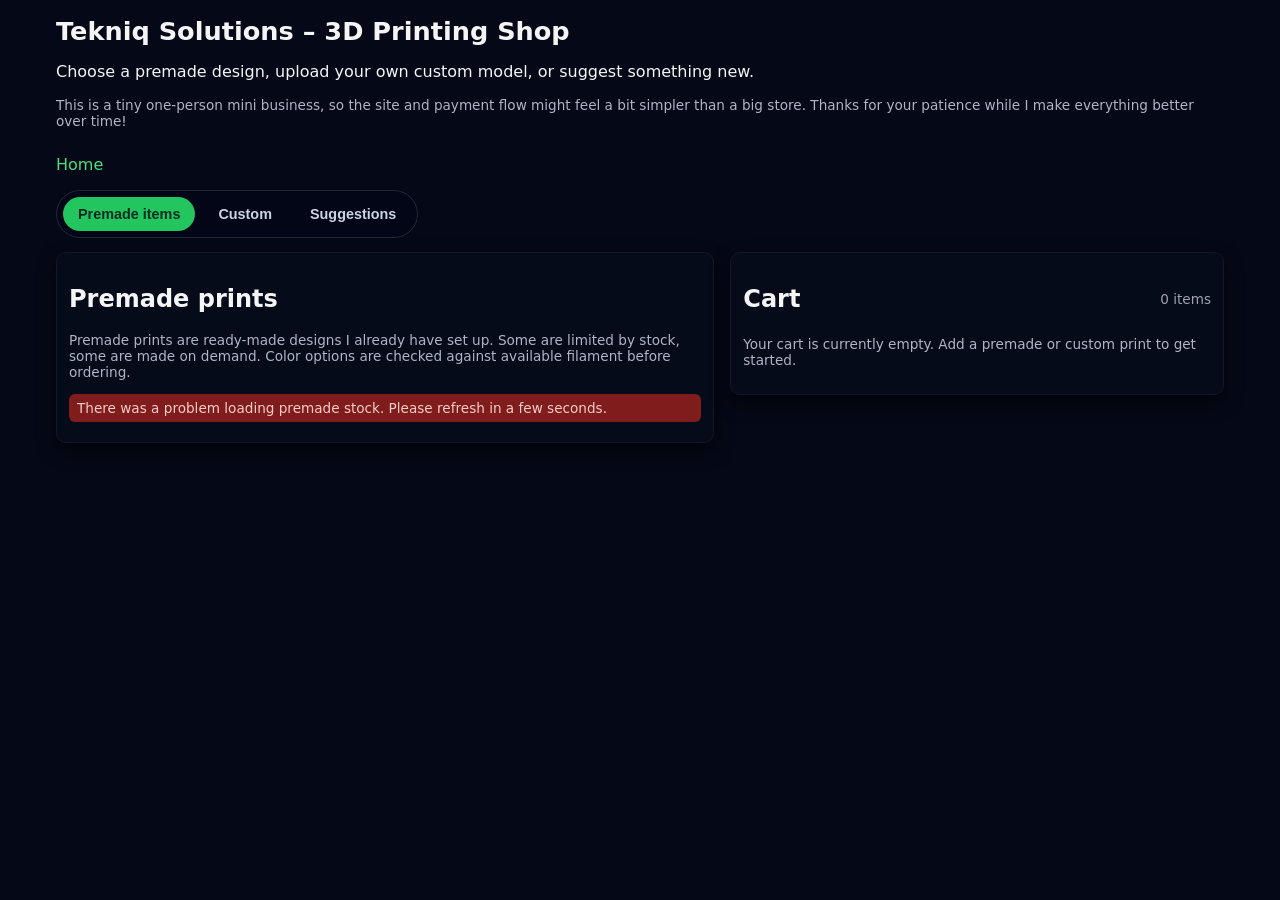
==== commit 105f063c: "Revise custom print descriptions and button text Updated text for clarity and consistency in custom " ====
--- a/prints/index.html
+++ b/prints/index.html
@@ -26,19 +26,12 @@
 
           <div class="header-actions">
             <a href="../" class="home-link">Home</a>
-            <button id="open-tracking-btn" class="btn btn-ghost" type="button">
-              Track an order
-            </button>
           </div>
         </div>
       </header>
 
       <div class="shop-tabs" role="tablist" aria-label="Shop sections">
-        <button
-          class="shop-tab active"
-          data-tab="premade"
-          type="button"
-        >
+        <button class="shop-tab active" data-tab="premade" type="button">
           Premade items
         </button>
         <button class="shop-tab" data-tab="custom" type="button">
@@ -59,8 +52,8 @@
             <h2>Premade prints</h2>
             <p class="helper-text">
               Premade prints are ready-made designs I already have set up. Some
-              are limited by stock, some are made on demand. Use the preview
-              button on an item to view photos or clips when available.
+              are limited by stock, some are made on demand. Color options are
+              checked against available filament before ordering.
             </p>
 
             <div
@@ -83,7 +76,8 @@
             <h2>Custom prints</h2>
             <p class="helper-text">
               Upload your own STL/3MF model and choose size, detail, and color.
-              I’ll print it just for you.
+              Custom prints are quote/manual review only, so filament stock is
+              not automatically subtracted until I review the file.
             </p>
 
             <div class="field-row">
@@ -96,18 +90,21 @@
             </div>
 
             <div class="field-row">
-              <label for="custom-color">Color</label>
+              <label for="custom-color">Preferred color</label>
               <select id="custom-color">
                 <option value="">Loading colors…</option>
               </select>
+              <p class="helper-text">
+                Custom color is treated as a preference until I review the print.
+              </p>
             </div>
 
             <div class="field-row">
               <label for="custom-size">Size</label>
               <select id="custom-size">
                 <option value="small">Small</option>
-                <option value="medium">Medium (+$3)</option>
-                <option value="large">Large (+$7)</option>
+                <option value="medium">Medium (+$3 estimate)</option>
+                <option value="large">Large (+$7 estimate)</option>
               </select>
             </div>
 
@@ -115,8 +112,8 @@
               <label for="custom-detail">Detail level</label>
               <select id="custom-detail">
                 <option value="standard">Standard</option>
-                <option value="high">High (+$2)</option>
-                <option value="ultra">Ultra (+$5)</option>
+                <option value="high">High (+$2 estimate)</option>
+                <option value="ultra">Ultra (+$5 estimate)</option>
               </select>
             </div>
 
@@ -132,7 +129,7 @@
             </div>
 
             <button id="add-custom-btn" class="btn btn-primary full-width">
-              Add custom print to cart
+              Add custom quote request to cart
             </button>
 
             <p id="custom-estimate-text" class="helper-text"></p>
@@ -231,8 +228,7 @@
                   delivery method. Local pickup in Worcester, MA may be
                   available for nearby customers by appointment only. To request
                   local pickup, mention it in the extra notes box when
-                  submitting your order. Pickup details are provided after
-                  purchase confirmation.
+                  submitting your order.
                 </p>
                 <input type="hidden" id="shipping-choice" value="shipping" />
               </div>
--- a/prints/style.css
+++ b/prints/style.css
@@ -184,6 +184,12 @@
   transform: translateY(-1px);
 }
 
+.btn-primary:disabled {
+  opacity: 0.7;
+  cursor: not-allowed;
+  transform: none;
+}
+
 .btn-ghost {
   background: transparent;
   color: #e5e7eb;
@@ -309,6 +315,13 @@
   margin-top: 6px;
 }
 
+.premade-top-row {
+  display: flex;
+  align-items: flex-start;
+  justify-content: space-between;
+  gap: 8px;
+}
+
 /* ---- CART ---- */
 
 .cart-header {
@@ -388,43 +401,7 @@
   margin-top: 2px;
 }
 
-/* ---- PAYMENT ---- */
-
-.payment-options {
-  display: flex;
-  flex-direction: column;
-  gap: 4px;
-  margin-bottom: 6px;
-}
-
-.radio-row {
-  display: flex;
-  align-items: center;
-  gap: 6px;
-  font-size: 0.9rem;
-}
-
-.radio-row input[type="radio"] {
-  transform: scale(1.1);
-}
-
-.hidden {
-  display: none;
-}
-
-/* ---- RESPONSIVE ---- */
-
-@media (max-width: 900px) {
-  .grid {
-    grid-template-columns: 1fr;
-  }
-
-  .cart-card {
-    position: static;
-  }
-}
-
-/* ---- SHOP TABS ---- */
+/* ---- TABS ---- */
 
 .shop-tabs {
   display: flex;
@@ -467,13 +444,10 @@
   display: block;
 }
 
-/* ---- PREVIEW BUTTON / MODAL ---- */
-
-.premade-top-row {
-  display: flex;
-  align-items: flex-start;
-  justify-content: space-between;
-  gap: 8px;
+/* ---- MODAL / PREVIEW ---- */
+
+.hidden {
+  display: none !important;
 }
 
 .btn-small {
@@ -505,58 +479,23 @@
   padding: 16px;
 }
 
-.modal-header {
-  display: flex;
-  align-items: center;
-  justify-content: space-between;
-  gap: 10px;
-}
-
-.modal-header h2 {
-  margin: 0;
-}
-
-.preview-actions {
-  display: flex;
-  gap: 8px;
-  flex-wrap: wrap;
-  margin-top: 12px;
-}
-
-.preview-actions a {
-  text-decoration: none;
-  display: inline-flex;
-  align-items: center;
-  justify-content: center;
-}
-
-.modal-backdrop.hidden {
-  display: none !important;
-}
-
-@media (max-width: 600px) {
-  .shop-tabs {
-    width: 100%;
-    border-radius: 14px;
-  }
-
-  .shop-tab {
-    flex: 1 1 100%;
-  }
-
-  .premade-top-row {
-    align-items: center;
-  }
-}
-
-/* ---- IN-SITE PREVIEW CAROUSEL ---- */
-
 .preview-modal-card {
   width: min(980px, 96vw);
   max-height: 92vh;
   overflow: hidden;
   display: flex;
   flex-direction: column;
+}
+
+.modal-header {
+  display: flex;
+  align-items: center;
+  justify-content: space-between;
+  gap: 10px;
+}
+
+.modal-header h2 {
+  margin: 0;
 }
 
 .modal-x-btn {
@@ -600,6 +539,13 @@
   max-height: 100%;
   object-fit: contain;
   display: block;
+}
+
+.preview-drive-frame {
+  width: 100%;
+  height: 100%;
+  border: 0;
+  background: #020617;
 }
 
 .preview-nav-btn {
@@ -669,7 +615,32 @@
   display: block;
 }
 
+/* ---- RESPONSIVE ---- */
+
+@media (max-width: 900px) {
+  .grid {
+    grid-template-columns: 1fr;
+  }
+
+  .cart-card {
+    position: static;
+  }
+}
+
 @media (max-width: 600px) {
+  .shop-tabs {
+    width: 100%;
+    border-radius: 14px;
+  }
+
+  .shop-tab {
+    flex: 1 1 100%;
+  }
+
+  .premade-top-row {
+    align-items: center;
+  }
+
   .preview-viewer {
     min-height: 260px;
   }
